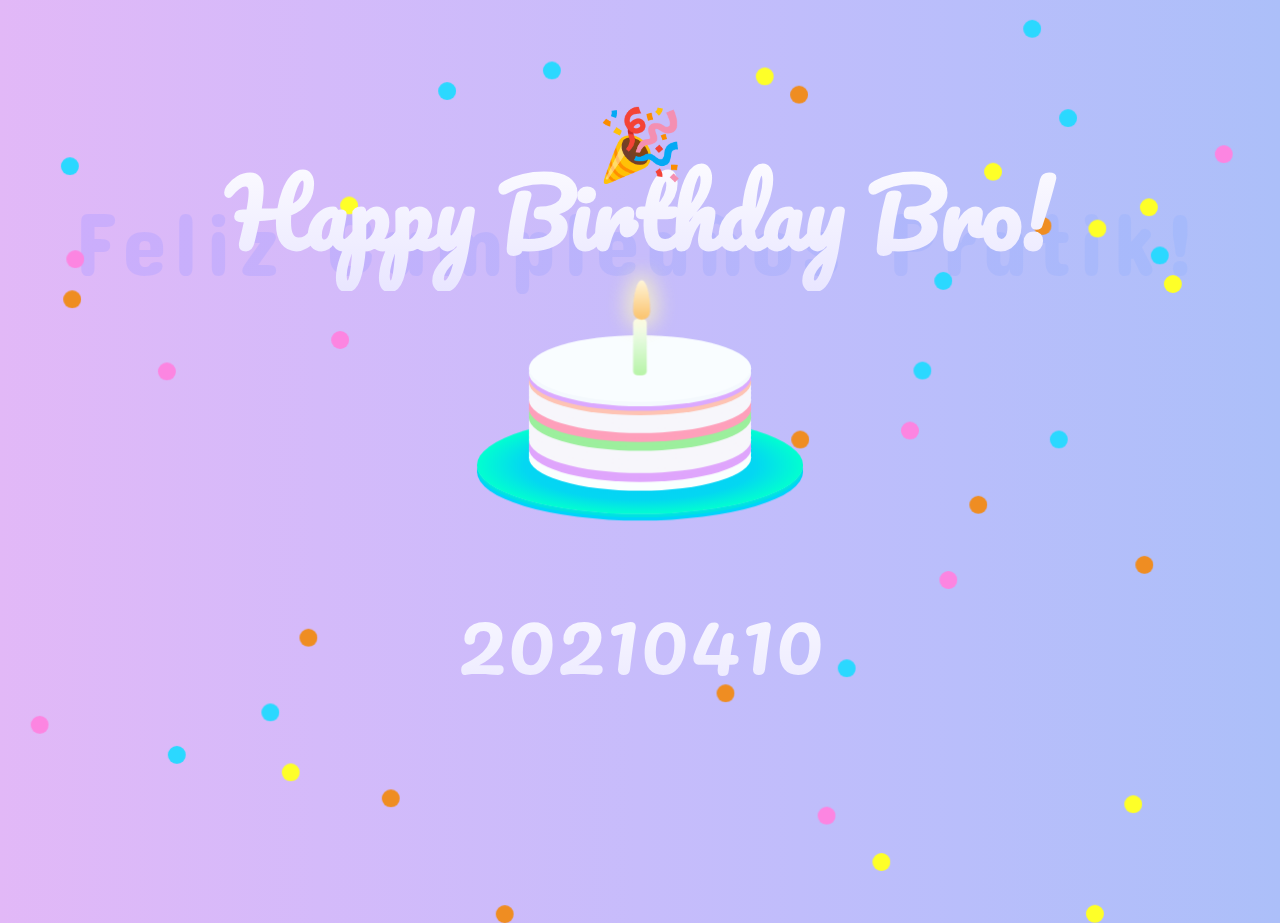
==== index.html @ d5855ffd "Rename 生日快乐.html to index.html" ====
<!DOCTYPE html>
<html lang="en">

<head>
    <meta charset="UTF-8">
    <title>生日快乐</title>

    <link rel="stylesheet" href="style.css">

</head>

<body>

    <bokeh></bokeh>
    <bokeh></bokeh>
    <bokeh></bokeh>
    <bokeh></bokeh>
    <bokeh></bokeh>
    <bokeh></bokeh>
    <bokeh></bokeh>
    <bokeh></bokeh>
    <bokeh></bokeh>
    <bokeh></bokeh>
    <bokeh></bokeh>
    <bokeh></bokeh>
    <bokeh></bokeh>
    <bokeh></bokeh>
    <bokeh></bokeh>
    <bokeh></bokeh>
    <bokeh></bokeh>
    <bokeh></bokeh>
    <bokeh></bokeh>
    <bokeh></bokeh>
    <bokeh></bokeh>
    <bokeh></bokeh>
    <bokeh></bokeh>
    <bokeh></bokeh>
    <bokeh></bokeh>
    <bokeh></bokeh>
    <bokeh></bokeh>
    <bokeh></bokeh>
    <bokeh></bokeh>
    <bokeh></bokeh>
    <bokeh></bokeh>
    <bokeh></bokeh>
    <bokeh></bokeh>
    <bokeh></bokeh>
    <bokeh></bokeh>
    <bokeh></bokeh>
    <bokeh></bokeh>
    <bokeh></bokeh>
    <bokeh></bokeh>
    <bokeh></bokeh>
    <bokeh></bokeh>
    <bokeh></bokeh>
    <bokeh></bokeh>
    <bokeh></bokeh>
    <bokeh></bokeh>

    <div class="mobile">最大化查看</div>
    <div class="pyro">
        <div class="before"></div>
        <div class="after"></div>
    </div>
    <h1>Feliz Cumpleaños Pratik!</h1>
    <h2>Happy Birthday Bro!</h2>
    <span>🎉</span>
    <div class="candle">
        <div id="flame" class="lit"></div>
    </div>

    <div class="cake"></div>
    <div class="plate"></div>
    <p>20210410</p>
</body>

</html>
---- style.css ----
@import url("https://fonts.googleapis.com/css?family=Concert+One|Pacifico");

.mobile {
    position: fixed;
    text-align: center;
    width: 100%;
    top: 50px;
    font-size: 90px;
    display: block;
}

h1,
h2,
span {
    display: none;
}

@media screen and (min-width: 670px) {
    .mobile {
        display: none;
    }

    h1,
    h2,
    span {
        display: block;
    }

    body {
        background: linear-gradient(to right, #e2b8f7, #d4bafa, #c7bcfb, #b9befb, #acbff9);
        cursor: crosshair;
        perspective: 1000px;
        transform-style: preserve-3d;
        font-family: "Pacifico", cursive;
    }

    h1 {
        position: fixed;
        text-align: center;
        width: 100%;
        top: 120px;
        font-size: 90px;
        background: -webkit-linear-gradient(0deg, #ceadfc 0%, #a3bbfb 100%);
        -webkit-background-clip: text;
        -webkit-text-fill-color: transparent;
        font-family: 'Concert One', cursive;
        font-weight: 400;
        z-index: -1;
        letter-spacing: 6px;
    }

    span {
        position: fixed;
        text-align: center;
        width: 100%;
        top: 70px;
        font-size: 70px;
    }

    h2 {
        position: fixed;
        text-align: center;
        width: 100%;
        top: 50px;
        font-size: 90px;
        background: -webkit-linear-gradient(90deg, #e9e6ff 0%, white 100%);
        -webkit-background-clip: text;
        -webkit-text-fill-color: transparent;
    }
    p{
        position: fixed;
        text-align: center;
        width: 100%;
        margin-top: 500px;
        top: 50px;
        font-size: 90px;
        background: -webkit-linear-gradient(90deg, #e9e6ff 0%, white 100%);
        -webkit-background-clip: text;
        -webkit-text-fill-color: transparent;
    }
    bokeh {
        position: fixed;
        width: 2vmin;
        height: 2vmin;
        border-radius: 50%;
        animation-name: explosion;
        animation-iteration-count: infinite;
        animation-direction: reverse;
        animation-timing-function: cubic-bezier(0.84, 0.02, 1, 1);
    }

    bokeh:nth-child(1) {
        background-color: #2bd8ff;
        transform: translate(70.7404476506vw, 39.2982912115vh);
        animation-duration: 2.451477853s;
        animation-delay: -3.9090695973s;
    }

    bokeh:nth-child(2) {
        background-color: #feff28;
        transform: translate(21.390916309vw, 83.9320950239vh);
        animation-duration: 2.6082661613s;
        animation-delay: -2.4177632704s;
    }

    bokeh:nth-child(3) {
        background-color: #feff28;
        transform: translate(99.4707896083vw, 50.8779038063vh);
        animation-duration: 2.3934609219s;
        animation-delay: -4.9374235187s;
    }

    bokeh:nth-child(4) {
        background-color: #ef8d22;
        transform: translate(88.0762428158vw, 60.8758646268vh);
        animation-duration: 4.3745762554s;
        animation-delay: -4.2335574629s;
    }

    bokeh:nth-child(5) {
        background-color: #feff28;
        transform: translate(87.209776097vw, 87.4722435411vh);
        animation-duration: 2.6247180243s;
        animation-delay: -0.3571633852s;
    }

    bokeh:nth-child(6) {
        background-color: #feff28;
        transform: translate(67.5348277973vw, 93.8934516001vh);
        animation-duration: 3.0630744908s;
        animation-delay: -4.4890304964s;
    }

    bokeh:nth-child(7) {
        background-color: #feff28;
        transform: translate(51.2278043561vw, 39.0030857051vh);
        animation-duration: 3.1065374294s;
        animation-delay: -4.5619134997s;
    }

    bokeh:nth-child(8) {
        background-color: #fc85e1;
        transform: translate(63.2547804674vw, 88.7449965817vh);
        animation-duration: 2.8384921355s;
        animation-delay: -0.0965491775s;
    }

    bokeh:nth-child(9) {
        background-color: #fc85e1;
        transform: translate(1.7747115187vw, 78.6520215079vh);
        animation-duration: 4.3100039072s;
        animation-delay: -0.553894004s;
    }

    bokeh:nth-child(10) {
        background-color: #ef8d22;
        transform: translate(61.1915375825vw, 46.9592056036vh);
        animation-duration: 2.6244512022s;
        animation-delay: -4.5897035553s;
    }

    bokeh:nth-child(11) {
        background-color: #ef8d22;
        transform: translate(4.3118502657vw, 31.3689335931vh);
        animation-duration: 2.9020870937s;
        animation-delay: -0.0475365525s;
    }

    bokeh:nth-child(12) {
        background-color: #fc85e1;
        transform: translate(11.7124176675vw, 39.3853134156vh);
        animation-duration: 2.7165067308s;
        animation-delay: -0.3402677425s;
    }

    bokeh:nth-child(13) {
        background-color: #fc85e1;
        transform: translate(94.2835231134vw, 15.247368654vh);
        animation-duration: 3.1761028617s;
        animation-delay: -4.3999397039s;
    }

    bokeh:nth-child(14) {
        background-color: #ef8d22;
        transform: translate(22.7721270307vw, 68.9730094645vh);
        animation-duration: 3.6217481701s;
        animation-delay: -4.3121585024s;
    }

    bokeh:nth-child(15) {
        background-color: #2bd8ff;
        transform: translate(82.1182207545vw, 11.2392421851vh);
        animation-duration: 3.4960993434s;
        animation-delay: -3.7739573258s;
    }

    bokeh:nth-child(16) {
        background-color: #2bd8ff;
        transform: translate(19.7968006723vw, 77.2717558727vh);
        animation-duration: 3.1354637591s;
        animation-delay: -2.8370634184s;
    }

    bokeh:nth-child(17) {
        background-color: #feff28;
        transform: translate(84.4109063964vw, 23.5168492096vh);
        animation-duration: 4.3723964886s;
        animation-delay: -1.7390935649s;
    }

    bokeh:nth-child(18) {
        background-color: #fc85e1;
        transform: translate(72.7671083205vw, 62.5592027903vh);
        animation-duration: 4.4313534479s;
        animation-delay: -3.0082038529s;
    }

    bokeh:nth-child(19) {
        background-color: #2bd8ff;
        transform: translate(79.3141365436vw, 1.3143345978vh);
        animation-duration: 2.392781523s;
        animation-delay: -0.261672225s;
    }

    bokeh:nth-child(20) {
        background-color: #ef8d22;
        transform: translate(29.2041570725vw, 86.8219678576vh);
        animation-duration: 3.7180833613s;
        animation-delay: -1.7317238209s;
    }

    bokeh:nth-child(21) {
        background-color: #2bd8ff;
        transform: translate(72.3682688076vw, 29.3261143931vh);
        animation-duration: 3.5629502006s;
        animation-delay: -4.5261179684s;
    }

    bokeh:nth-child(22) {
        background-color: #2bd8ff;
        transform: translate(41.7909696011vw, 5.9456249418vh);
        animation-duration: 2.7586444687s;
        animation-delay: -1.2172526656s;
    }

    bokeh:nth-child(23) {
        background-color: #feff28;
        transform: translate(76.2571451639vw, 17.195474965vh);
        animation-duration: 4.4228449437s;
        animation-delay: -0.4973092974s;
    }

    bokeh:nth-child(24) {
        background-color: #2bd8ff;
        transform: translate(64.8267410528vw, 72.3685961754vh);
        animation-duration: 4.0308729373s;
        animation-delay: -3.4748753047s;
    }

    bokeh:nth-child(25) {
        background-color: #feff28;
        transform: translate(51.9640189709vw, 48.6043629666vh);
        animation-duration: 3.1974276784s;
        animation-delay: -1.6166953152s;
    }

    bokeh:nth-child(26) {
        background-color: #ef8d22;
        transform: translate(41.1498699458vw, 47.5398372353vh);
        animation-duration: 4.8552340393s;
        animation-delay: -0.9697552189s;
    }

    bokeh:nth-child(27) {
        background-color: #2bd8ff;
        transform: translate(81.3954514701vw, 46.9511786798vh);
        animation-duration: 2.767644001s;
        animation-delay: -2.7950220038s;
    }

    bokeh:nth-child(28) {
        background-color: #ef8d22;
        transform: translate(75.1070545511vw, 54.2036989448vh);
        animation-duration: 4.7036199387s;
        animation-delay: -1.0505926433s;
    }

    bokeh:nth-child(29) {
        background-color: #fc85e1;
        transform: translate(25.2485702636vw, 35.8851684261vh);
        animation-duration: 3.7316305594s;
        animation-delay: -1.828910888s;
    }

    bokeh:nth-child(30) {
        background-color: #2bd8ff;
        transform: translate(33.607420868vw, 8.2345981698vh);
        animation-duration: 2.7029717368s;
        animation-delay: -2.5500282063s;
    }

    bokeh:nth-child(31) {
        background-color: #fc85e1;
        transform: translate(4.5567738711vw, 26.915212362vh);
        animation-duration: 3.4355180075s;
        animation-delay: -0.5790819766s;
    }

    bokeh:nth-child(32) {
        background-color: #feff28;
        transform: translate(25.9501588313vw, 20.9473646869vh);
        animation-duration: 4.3830077577s;
        animation-delay: -4.6564701835s;
    }

    bokeh:nth-child(33) {
        background-color: #feff28;
        transform: translate(90.303759829vw, 29.6733774558vh);
        animation-duration: 2.6689654722s;
        animation-delay: -0.9045308203s;
    }

    bokeh:nth-child(34) {
        background-color: #2bd8ff;
        transform: translate(89.2836951603vw, 26.5025411567vh);
        animation-duration: 2.6426834256s;
        animation-delay: -4.8319924428s;
    }

    bokeh:nth-child(35) {
        background-color: #ef8d22;
        transform: translate(49.6593402454vw, 41.2989731288vh);
        animation-duration: 2.53627768s;
        animation-delay: -1.6992049899s;
    }

    bokeh:nth-child(36) {
        background-color: #ef8d22;
        transform: translate(55.3578105489vw, 75.1503457961vh);
        animation-duration: 2.9803742064s;
        animation-delay: -3.860230436s;
    }

    bokeh:nth-child(37) {
        background-color: #feff28;
        transform: translate(84.2137545181vw, 99.6489820089vh);
        animation-duration: 2.8525129053s;
        animation-delay: -1.909336042s;
    }

    bokeh:nth-child(38) {
        background-color: #feff28;
        transform: translate(58.4226829219vw, 6.6082231423vh);
        animation-duration: 4.1724251653s;
        animation-delay: -2.5373921442s;
    }

    bokeh:nth-child(39) {
        background-color: #2bd8ff;
        transform: translate(4.1325762908vw, 16.5826905712vh);
        animation-duration: 3.3196820224s;
        animation-delay: -0.1998524335s;
    }

    bokeh:nth-child(40) {
        background-color: #ef8d22;
        transform: translate(38.1082612566vw, 99.6828149038vh);
        animation-duration: 2.4716860672s;
        animation-delay: -3.804687821s;
    }

    bokeh:nth-child(41) {
        background-color: #ef8d22;
        transform: translate(80.1246196199vw, 23.2154454066vh);
        animation-duration: 3.9966714491s;
        animation-delay: -3.2041854036s;
    }

    bokeh:nth-child(42) {
        background-color: #2bd8ff;
        transform: translate(12.4867607956vw, 81.990153671vh);
        animation-duration: 4.3771268993s;
        animation-delay: -2.9204017862s;
    }

    bokeh:nth-child(43) {
        background-color: #feff28;
        transform: translate(88.4304689846vw, 21.1509289349vh);
        animation-duration: 2.4345176476s;
        animation-delay: -1.7879472609s;
    }

    bokeh:nth-child(44) {
        background-color: #fc85e1;
        transform: translate(69.7647889352vw, 45.9607535566vh);
        animation-duration: 4.3935398987s;
        animation-delay: -3.4611102331s;
    }

    bokeh:nth-child(45) {
        background-color: #ef8d22;
        transform: translate(61.1024281766vw, 8.6360893002vh);
        animation-duration: 3.7418427756s;
        animation-delay: -0.8676250685s;
    }

    bokeh:nth-child(46) {
        background-color: #2bd8ff;
        transform: translate(3.2214371062vw, 25.2935105902vh);
        animation-duration: 3.074683766s;
        animation-delay: -0.4965853318s;
    }

    bokeh:nth-child(47) {
        background-color: #feff28;
        transform: translate(74.1716691607vw, 3.1894365936vh);
        animation-duration: 4.4907628187s;
        animation-delay: -2.968930085s;
    }

    bokeh:nth-child(48) {
        background-color: #fc85e1;
        transform: translate(71.7485884871vw, 81.5140808668vh);
        animation-duration: 4.6478212704s;
        animation-delay: -2.4913789916s;
    }

    bokeh:nth-child(49) {
        background-color: #ef8d22;
        transform: translate(68.5706834892vw, 26.9999891094vh);
        animation-duration: 4.4816990552s;
        animation-delay: -4.3381289066s;
    }

    bokeh:nth-child(50) {
        background-color: #ef8d22;
        transform: translate(41.4062073866vw, 53.7404657598vh);
        animation-duration: 3.4662897168s;
        animation-delay: -3.0623966223s;
    }

    bokeh:nth-child(51) {
        background-color: #ef8d22;
        transform: translate(87.7275522899vw, 57.8586420239vh);
        animation-duration: 4.5492821401s;
        animation-delay: -3.9375445372s;
    }

    bokeh:nth-child(52) {
        background-color: #fc85e1;
        transform: translate(98.2142162683vw, 57.3579443658vh);
        animation-duration: 2.8023852526s;
        animation-delay: -2.8018360542s;
    }

    bokeh:nth-child(53) {
        background-color: #ef8d22;
        transform: translate(58.9158153095vw, 2.5851120782vh);
        animation-duration: 4.8828427898s;
        animation-delay: -4.0170178676s;
    }

    bokeh:nth-child(54) {
        background-color: #feff28;
        transform: translate(21.8232629797vw, 30.541333487vh);
        animation-duration: 4.1215064165s;
        animation-delay: -1.7175877986s;
    }

    bokeh:nth-child(55) {
        background-color: #fc85e1;
        transform: translate(13.5806715283vw, 97.9236982484vh);
        animation-duration: 3.5107176799s;
        animation-delay: -2.201395581s;
    }

    bokeh:nth-child(56) {
        background-color: #feff28;
        transform: translate(14.4730253941vw, 70.3026987242vh);
        animation-duration: 2.8655370997s;
        animation-delay: -4.5406682184s;
    }

    bokeh:nth-child(57) {
        background-color: #feff28;
        transform: translate(8.9309655313vw, 17.5932162599vh);
        animation-duration: 3.8738411593s;
        animation-delay: -0.7726217596s;
    }

    bokeh:nth-child(58) {
        background-color: #fc85e1;
        transform: translate(37.5050301898vw, 74.5977925362vh);
        animation-duration: 2.8543587537s;
        animation-delay: -0.6382727009s;
    }

    bokeh:nth-child(59) {
        background-color: #fc85e1;
        transform: translate(44.1369706808vw, 19.0224357251vh);
        animation-duration: 3.4677241213s;
        animation-delay: -0.3790625881s;
    }

    bokeh:nth-child(60) {
        background-color: #ef8d22;
        transform: translate(89.9172143086vw, 60.5896372203vh);
        animation-duration: 2.2591286422s;
        animation-delay: -3.3436293949s;
    }

    bokeh:nth-child(61) {
        background-color: #2bd8ff;
        transform: translate(86.129997629vw, 57.7175593668vh);
        animation-duration: 3.3394070906s;
        animation-delay: -1.2058207724s;
    }

    bokeh:nth-child(62) {
        background-color: #ef8d22;
        transform: translate(62.6094040216vw, 64.6028247058vh);
        animation-duration: 2.7708027023s;
        animation-delay: -1.3248560361s;
    }

    bokeh:nth-child(63) {
        background-color: #fc85e1;
        transform: translate(1.4935870167vw, 49.1580693638vh);
        animation-duration: 4.0753471222s;
        animation-delay: -1.1042384607s;
    }

    bokeh:nth-child(64) {
        background-color: #ef8d22;
        transform: translate(49.4229799547vw, 14.4558125829vh);
        animation-duration: 4.6042743538s;
        animation-delay: -1.5068368619s;
    }

    bokeh:nth-child(65) {
        background-color: #2bd8ff;
        transform: translate(24.1752717226vw, 44.959300202vh);
        animation-duration: 2.7140677085s;
        animation-delay: -4.1288509334s;
    }

    bokeh:nth-child(66) {
        background-color: #2bd8ff;
        transform: translate(47.8734263303vw, 94.391925096vh);
        animation-duration: 4.5332114735s;
        animation-delay: -2.9163200431s;
    }

    bokeh:nth-child(67) {
        background-color: #ef8d22;
        transform: translate(78.8655189976vw, 86.980092905vh);
        animation-duration: 2.3004360444s;
        animation-delay: -2.2638107753s;
    }

    bokeh:nth-child(68) {
        background-color: #feff28;
        transform: translate(9.900688433vw, 44.1486399622vh);
        animation-duration: 4.5713456324s;
        animation-delay: -1.6496695177s;
    }

    bokeh:nth-child(69) {
        background-color: #fc85e1;
        transform: translate(69.5673498579vw, 22.4102469728vh);
        animation-duration: 4.5195536497s;
        animation-delay: -2.4477867877s;
    }

    bokeh:nth-child(70) {
        background-color: #fc85e1;
        transform: translate(11.1928628475vw, 56.5732657592vh);
        animation-duration: 4.2452477565s;
        animation-delay: -4.784497837s;
    }

    bokeh:nth-child(71) {
        background-color: #feff28;
        transform: translate(55.2490898496vw, 28.0060803314vh);
        animation-duration: 2.4738318304s;
        animation-delay: -4.2575550351s;
    }

    bokeh:nth-child(72) {
        background-color: #ef8d22;
        transform: translate(47.5206781163vw, 98.1803905721vh);
        animation-duration: 4.4299041867s;
        animation-delay: -1.6544913646s;
    }

    bokeh:nth-child(73) {
        background-color: #fc85e1;
        transform: translate(3.3800457033vw, 87.8857972808vh);
        animation-duration: 2.1543860283s;
        animation-delay: -1.5361790929s;
    }

    bokeh:nth-child(74) {
        background-color: #feff28;
        transform: translate(50.2022983803vw, 53.6621206454vh);
        animation-duration: 3.5498075114s;
        animation-delay: -1.622928478s;
    }

    bokeh:nth-child(75) {
        background-color: #2bd8ff;
        transform: translate(61.4792038272vw, 49.9574099775vh);
        animation-duration: 4.3023511502s;
        animation-delay: -2.5662268689s;
    }

    bokeh:nth-child(76) {
        background-color: #2bd8ff;
        transform: translate(96.8566584025vw, 62.4294941633vh);
        animation-duration: 3.0488542535s;
        animation-delay: -3.2247802825s;
    }

    bokeh:nth-child(77) {
        background-color: #ef8d22;
        transform: translate(39.2082016768vw, 31.510327441vh);
        animation-duration: 3.3263311044s;
        animation-delay: -4.8680742107s;
    }

    bokeh:nth-child(78) {
        background-color: #ef8d22;
        transform: translate(96.5195887397vw, 10.3731475626vh);
        animation-duration: 4.2409467825s;
        animation-delay: -0.7158376764s;
    }

    bokeh:nth-child(79) {
        background-color: #fc85e1;
        transform: translate(60.3099737688vw, 98.3753373411vh);
        animation-duration: 2.5537973442s;
        animation-delay: -0.63998392s;
    }

    bokeh:nth-child(80) {
        background-color: #ef8d22;
        transform: translate(11.5967388759vw, 14.9299043275vh);
        animation-duration: 2.8098590221s;
        animation-delay: -2.4370859968s;
    }

    bokeh:nth-child(81) {
        background-color: #ef8d22;
        transform: translate(74.1223777298vw, 70.1971631522vh);
        animation-duration: 4.2838589963s;
        animation-delay: -3.7401444523s;
    }

    bokeh:nth-child(82) {
        background-color: #feff28;
        transform: translate(84.1015262739vw, 81.3441360981vh);
        animation-duration: 3.2939592107s;
        animation-delay: -1.9150983315s;
    }

    bokeh:nth-child(83) {
        background-color: #fc85e1;
        transform: translate(0.7106752653vw, 36.7850329091vh);
        animation-duration: 4.8849572533s;
        animation-delay: -1.6034485131s;
    }

    bokeh:nth-child(84) {
        background-color: #ef8d22;
        transform: translate(87.8717119902vw, 89.8137587323vh);
        animation-duration: 4.4917909367s;
        animation-delay: -0.6839290268s;
    }

    bokeh:nth-child(85) {
        background-color: #fc85e1;
        transform: translate(57.2928640388vw, 75.8426881671vh);
        animation-duration: 3.1987712966s;
        animation-delay: -0.7031902792s;
    }

    bokeh:nth-child(86) {
        background-color: #fc85e1;
        transform: translate(95.0682843643vw, 18.2581374607vh);
        animation-duration: 2.8925956423s;
        animation-delay: -1.0572694348s;
    }

    bokeh:nth-child(87) {
        background-color: #fc85e1;
        transform: translate(59.0707981851vw, 48.7661464606vh);
        animation-duration: 2.6026617399s;
        animation-delay: -4.8628976688s;
    }

    bokeh:nth-child(88) {
        background-color: #fc85e1;
        transform: translate(41.8052009135vw, 3.1629584265vh);
        animation-duration: 3.9945698031s;
        animation-delay: -3.2234605093s;
    }

    bokeh:nth-child(89) {
        background-color: #2bd8ff;
        transform: translate(47.1542426485vw, 6.2335870209vh);
        animation-duration: 3.2101759535s;
        animation-delay: -4.3446493263s;
    }

    bokeh:nth-child(90) {
        background-color: #feff28;
        transform: translate(55.1752701425vw, 47.3028980994vh);
        animation-duration: 3.7706786674s;
        animation-delay: -3.1945484167s;
    }

    bokeh:nth-child(91) {
        background-color: #2bd8ff;
        transform: translate(64.3680183118vw, 70.2328105992vh);
        animation-duration: 4.9905256372s;
        animation-delay: -3.3445529913s;
    }

    bokeh:nth-child(92) {
        background-color: #fc85e1;
        transform: translate(57.1140237902vw, 90.0487890223vh);
        animation-duration: 3.8901112768s;
        animation-delay: -1.6312829089s;
    }

    bokeh:nth-child(93) {
        background-color: #feff28;
        transform: translate(79.8479180254vw, 50.5459436949vh);
        animation-duration: 2.0763765466s;
        animation-delay: -2.2578885579s;
    }

    bokeh:nth-child(94) {
        background-color: #feff28;
        transform: translate(19.6698287233vw, 25.3724994599vh);
        animation-duration: 2.3036069206s;
        animation-delay: -4.4809995763s;
    }

    bokeh:nth-child(95) {
        background-color: #fc85e1;
        transform: translate(53.2976851652vw, 47.9411811828vh);
        animation-duration: 4.0118610481s;
        animation-delay: -4.5248562455s;
    }

    bokeh:nth-child(96) {
        background-color: #feff28;
        transform: translate(39.9679535656vw, 74.256254716vh);
        animation-duration: 3.4959949039s;
        animation-delay: -3.4307375377s;
    }

    bokeh:nth-child(97) {
        background-color: #feff28;
        transform: translate(22.0090368657vw, 87.5674469503vh);
        animation-duration: 2.1309873931s;
        animation-delay: -2.9910336889s;
    }

    bokeh:nth-child(98) {
        background-color: #ef8d22;
        transform: translate(19.475671768vw, 52.8257337375vh);
        animation-duration: 2.0885845263s;
        animation-delay: -3.3263154797s;
    }

    bokeh:nth-child(99) {
        background-color: #ef8d22;
        transform: translate(64.559290293vw, 91.8668029819vh);
        animation-duration: 4.6404932212s;
        animation-delay: -4.9311549742s;
    }

    bokeh:nth-child(100) {
        background-color: #fc85e1;
        transform: translate(23.7654664572vw, 23.0565546063vh);
        animation-duration: 2.4373894218s;
        animation-delay: -3.7747104339s;
    }

    @keyframes explosion {
        0% {
            opacity: 0;
        }

        70% {
            opacity: 1;
        }

        100% {
            transform: translate(50vw, 100vh);
        }
    }

    .cake {
        position: relative;
        top: 250px;
        margin: auto;
        width: 200px;
        height: 60px;
        background: #f9fdff;
        border-radius: 100%;
        transform: translateZ(100px);
        box-shadow: 0px 4px 0px #f4f9fd, 0px 8px 0px #dba9ff, 0px 12px 0px #fec3b3, 0px 16px 0px #f7f6fb, 0px 20px 0px #f7f6fb, 0px 24px 0px #f7f6fb, 0px 28px 0px #f7f6fb, 0px 32px 0px #fea0bb, 0px 36px 0px #fea0bb, 0px 40px 0px #9cef9d, 0px 44px 0px #9cef9d, 0px 48px 0px #f7f6fb, 0px 52px 0px #f7f6fb, 0px 56px 0px #f7f6fb, 0px 60px 0px #f7f6fb, 0px 64px 0px #f7f6fb, 0px 68px 0px #dfa5fc, 0px 72px 0px #dfa5fc, 0px 76px 0px #fafffe, 0px 80px 0px #fafffe;
    }

    .plate {
        position: absolute;
        height: 90px;
        width: 300px;
        bottom: -95px;
        left: 50%;
        top: 380px;
        margin-left: -150px;
        border-radius: 100%;
        background: radial-gradient(ellipse closest-side at center, #08c7fe 0%, #04d7f2 71%, #02ffd0 100%);
        box-shadow: 0px 3px 0px #00e2e1, 0px 6px 0px #00d3fb;
        transform: translateZ(80px);
    }

    .candle {
        position: relative;
        height: 50px;
        width: 12px;
        top: 280px;
        margin: auto;
        background: linear-gradient(0deg, #b7f4a7 0%, white 100%);
        border-radius: 4px;
        transform: translateZ(120px);
    }

    #flame {
        position: absolute;
        z-index: 10;
    }

    .lit {
        background: linear-gradient(to bottom, #FFF6D9, #FBC36C);
        width: 15px;
        height: 35px;
        /*  Info on border radius. http://www.css3.info/preview/rounded-border/ */
        border-top-left-radius: 10px 35px;
        border-top-right-radius: 10px 35px;
        border-bottom-right-radius: 10px 10px;
        border-bottom-left-radius: 10px 10px;
        top: -34px;
        margin: auto;
        /*   http://www.css3.info/preview/box-shadow/ */
        box-shadow: 0 0 17px 7px rgba(251, 246, 190, 0.71);
        transform-origin: bottom;
        animation: flicker 1s ease-in-out alternate infinite;
    }

    @keyframes flicker {
        0% {
            transform: skewX(5deg);
            box-shadow: 0 0 17px 10px rgba(251, 246, 190, 0.71);
        }

        25% {
            transform: skewX(-5deg);
            box-shadow: 0 0 17px 5px rgba(251, 246, 190, 0.71);
        }

        50% {
            transform: skewX(10deg);
            box-shadow: 0 0 17px 7px rgba(251, 246, 190, 0.71);
        }

        75% {
            transform: skewX(-10deg);
            box-shadow: 0 0 17px 5px rgba(251, 246, 190, 0.71);
        }

        100% {
            transform: skewX(5deg);
            box-shadow: 0 0 17px 10px rgba(251, 246, 190, 0.71);
        }
    }

    .pyro>.before,
    .pyro>.after {
        position: fixed;
        width: 5px;
        height: 5px;
        border-radius: 50%;
        box-shadow: 0 0 #fff, 0 0 #fff, 0 0 #fff, 0 0 #fff, 0 0 #fff, 0 0 #fff, 0 0 #fff, 0 0 #fff, 0 0 #fff, 0 0 #fff, 0 0 #fff, 0 0 #fff, 0 0 #fff, 0 0 #fff, 0 0 #fff, 0 0 #fff, 0 0 #fff, 0 0 #fff, 0 0 #fff, 0 0 #fff, 0 0 #fff, 0 0 #fff, 0 0 #fff, 0 0 #fff, 0 0 #fff, 0 0 #fff, 0 0 #fff, 0 0 #fff, 0 0 #fff, 0 0 #fff, 0 0 #fff, 0 0 #fff, 0 0 #fff, 0 0 #fff, 0 0 #fff, 0 0 #fff, 0 0 #fff, 0 0 #fff, 0 0 #fff, 0 0 #fff, 0 0 #fff, 0 0 #fff, 0 0 #fff, 0 0 #fff, 0 0 #fff, 0 0 #fff, 0 0 #fff, 0 0 #fff, 0 0 #fff, 0 0 #fff, 0 0 #fff;
        -moz-animation: 1s bang ease-out infinite backwards, 1s gravity ease-in infinite backwards, 5s position linear infinite backwards;
        -webkit-animation: 1s bang ease-out infinite backwards, 1s gravity ease-in infinite backwards, 5s position linear infinite backwards;
        -o-animation: 1s bang ease-out infinite backwards, 1s gravity ease-in infinite backwards, 5s position linear infinite backwards;
        -ms-animation: 1s bang ease-out infinite backwards, 1s gravity ease-in infinite backwards, 5s position linear infinite backwards;
        animation: 1s bang ease-out infinite backwards, 1s gravity ease-in infinite backwards, 5s position linear infinite backwards;
    }

    .pyro>.after {
        -moz-animation-delay: 1.25s, 1.25s, 1.25s;
        -webkit-animation-delay: 1.25s, 1.25s, 1.25s;
        -o-animation-delay: 1.25s, 1.25s, 1.25s;
        -ms-animation-delay: 1.25s, 1.25s, 1.25s;
        animation-delay: 1.25s, 1.25s, 1.25s;
        -moz-animation-duration: 1.25s, 1.25s, 6.25s;
        -webkit-animation-duration: 1.25s, 1.25s, 6.25s;
        -o-animation-duration: 1.25s, 1.25s, 6.25s;
        -ms-animation-duration: 1.25s, 1.25s, 6.25s;
        animation-duration: 1.25s, 1.25s, 6.25s;
    }

    @-webkit-keyframes bang {
        to {
            box-shadow: -110px -104.6666666667px #00ff51, -3px 36.3333333333px #5eff00, 249px -295.6666666667px #00ff84, -165px -32.6666666667px #ff00e6, 49px -14.6666666667px #ff6600, -2px -370.6666666667px #00ddff, 60px -245.6666666667px #ddff00, 135px -205.6666666667px #00a6ff, 139px -204.6666666667px #ff00fb, -36px -155.6666666667px #00ff48, -75px 8.3333333333px #00ff84, -202px -139.6666666667px #00ff0d, 123px -84.6666666667px #00ffaa, 37px -396.6666666667px #6aff00, -157px -134.6666666667px #ff5900, 7px 6.3333333333px #ffbb00, 222px -15.6666666667px #66ff00, -114px -40.6666666667px #ffb700, -127px -49.6666666667px #ffb300, 130px -63.6666666667px #0080ff, 139px -11.6666666667px #0077ff, -167px -301.6666666667px #ff00e6, 55px -222.6666666667px #62ff00, 12px -10.6666666667px #95ff00, -240px -114.6666666667px #ff9900, -78px -210.6666666667px blue, 175px -142.6666666667px #3700ff, 83px -316.6666666667px #ff00c4, 69px -390.6666666667px #ff0040, -168px -361.6666666667px #00aaff, -44px -87.6666666667px #0040ff, 235px -415.6666666667px #ffae00, 45px 55.3333333333px #00ff0d, -61px -2.6666666667px #e600ff, -225px -59.6666666667px #59ff00, -30px 48.3333333333px #00f7ff, 211px -170.6666666667px #f700ff, -165px -209.6666666667px #37ff00, -131px -306.6666666667px #00ff66, -137px 54.3333333333px red, 42px -397.6666666667px #00e1ff, 230px -250.6666666667px #ff4d00, -172px -335.6666666667px #000dff, 143px -342.6666666667px #04ff00, -76px -194.6666666667px #fff200, -237px -166.6666666667px #00a6ff, -172px -178.6666666667px #d0ff00, 51px -72.6666666667px #1500ff, -206px 34.3333333333px #ff0015, 51px 11.3333333333px #ff0400, -149px -215.6666666667px #ff0048;
        }
    }

    @-moz-keyframes bang {
        to {
            box-shadow: -110px -104.6666666667px #00ff51, -3px 36.3333333333px #5eff00, 249px -295.6666666667px #00ff84, -165px -32.6666666667px #ff00e6, 49px -14.6666666667px #ff6600, -2px -370.6666666667px #00ddff, 60px -245.6666666667px #ddff00, 135px -205.6666666667px #00a6ff, 139px -204.6666666667px #ff00fb, -36px -155.6666666667px #00ff48, -75px 8.3333333333px #00ff84, -202px -139.6666666667px #00ff0d, 123px -84.6666666667px #00ffaa, 37px -396.6666666667px #6aff00, -157px -134.6666666667px #ff5900, 7px 6.3333333333px #ffbb00, 222px -15.6666666667px #66ff00, -114px -40.6666666667px #ffb700, -127px -49.6666666667px #ffb300, 130px -63.6666666667px #0080ff, 139px -11.6666666667px #0077ff, -167px -301.6666666667px #ff00e6, 55px -222.6666666667px #62ff00, 12px -10.6666666667px #95ff00, -240px -114.6666666667px #ff9900, -78px -210.6666666667px blue, 175px -142.6666666667px #3700ff, 83px -316.6666666667px #ff00c4, 69px -390.6666666667px #ff0040, -168px -361.6666666667px #00aaff, -44px -87.6666666667px #0040ff, 235px -415.6666666667px #ffae00, 45px 55.3333333333px #00ff0d, -61px -2.6666666667px #e600ff, -225px -59.6666666667px #59ff00, -30px 48.3333333333px #00f7ff, 211px -170.6666666667px #f700ff, -165px -209.6666666667px #37ff00, -131px -306.6666666667px #00ff66, -137px 54.3333333333px red, 42px -397.6666666667px #00e1ff, 230px -250.6666666667px #ff4d00, -172px -335.6666666667px #000dff, 143px -342.6666666667px #04ff00, -76px -194.6666666667px #fff200, -237px -166.6666666667px #00a6ff, -172px -178.6666666667px #d0ff00, 51px -72.6666666667px #1500ff, -206px 34.3333333333px #ff0015, 51px 11.3333333333px #ff0400, -149px -215.6666666667px #ff0048;
        }
    }

    @-o-keyframes bang {
        to {
            box-shadow: -110px -104.6666666667px #00ff51, -3px 36.3333333333px #5eff00, 249px -295.6666666667px #00ff84, -165px -32.6666666667px #ff00e6, 49px -14.6666666667px #ff6600, -2px -370.6666666667px #00ddff, 60px -245.6666666667px #ddff00, 135px -205.6666666667px #00a6ff, 139px -204.6666666667px #ff00fb, -36px -155.6666666667px #00ff48, -75px 8.3333333333px #00ff84, -202px -139.6666666667px #00ff0d, 123px -84.6666666667px #00ffaa, 37px -396.6666666667px #6aff00, -157px -134.6666666667px #ff5900, 7px 6.3333333333px #ffbb00, 222px -15.6666666667px #66ff00, -114px -40.6666666667px #ffb700, -127px -49.6666666667px #ffb300, 130px -63.6666666667px #0080ff, 139px -11.6666666667px #0077ff, -167px -301.6666666667px #ff00e6, 55px -222.6666666667px #62ff00, 12px -10.6666666667px #95ff00, -240px -114.6666666667px #ff9900, -78px -210.6666666667px blue, 175px -142.6666666667px #3700ff, 83px -316.6666666667px #ff00c4, 69px -390.6666666667px #ff0040, -168px -361.6666666667px #00aaff, -44px -87.6666666667px #0040ff, 235px -415.6666666667px #ffae00, 45px 55.3333333333px #00ff0d, -61px -2.6666666667px #e600ff, -225px -59.6666666667px #59ff00, -30px 48.3333333333px #00f7ff, 211px -170.6666666667px #f700ff, -165px -209.6666666667px #37ff00, -131px -306.6666666667px #00ff66, -137px 54.3333333333px red, 42px -397.6666666667px #00e1ff, 230px -250.6666666667px #ff4d00, -172px -335.6666666667px #000dff, 143px -342.6666666667px #04ff00, -76px -194.6666666667px #fff200, -237px -166.6666666667px #00a6ff, -172px -178.6666666667px #d0ff00, 51px -72.6666666667px #1500ff, -206px 34.3333333333px #ff0015, 51px 11.3333333333px #ff0400, -149px -215.6666666667px #ff0048;
        }
    }

    @-ms-keyframes bang {
        to {
            box-shadow: -110px -104.6666666667px #00ff51, -3px 36.3333333333px #5eff00, 249px -295.6666666667px #00ff84, -165px -32.6666666667px #ff00e6, 49px -14.6666666667px #ff6600, -2px -370.6666666667px #00ddff, 60px -245.6666666667px #ddff00, 135px -205.6666666667px #00a6ff, 139px -204.6666666667px #ff00fb, -36px -155.6666666667px #00ff48, -75px 8.3333333333px #00ff84, -202px -139.6666666667px #00ff0d, 123px -84.6666666667px #00ffaa, 37px -396.6666666667px #6aff00, -157px -134.6666666667px #ff5900, 7px 6.3333333333px #ffbb00, 222px -15.6666666667px #66ff00, -114px -40.6666666667px #ffb700, -127px -49.6666666667px #ffb300, 130px -63.6666666667px #0080ff, 139px -11.6666666667px #0077ff, -167px -301.6666666667px #ff00e6, 55px -222.6666666667px #62ff00, 12px -10.6666666667px #95ff00, -240px -114.6666666667px #ff9900, -78px -210.6666666667px blue, 175px -142.6666666667px #3700ff, 83px -316.6666666667px #ff00c4, 69px -390.6666666667px #ff0040, -168px -361.6666666667px #00aaff, -44px -87.6666666667px #0040ff, 235px -415.6666666667px #ffae00, 45px 55.3333333333px #00ff0d, -61px -2.6666666667px #e600ff, -225px -59.6666666667px #59ff00, -30px 48.3333333333px #00f7ff, 211px -170.6666666667px #f700ff, -165px -209.6666666667px #37ff00, -131px -306.6666666667px #00ff66, -137px 54.3333333333px red, 42px -397.6666666667px #00e1ff, 230px -250.6666666667px #ff4d00, -172px -335.6666666667px #000dff, 143px -342.6666666667px #04ff00, -76px -194.6666666667px #fff200, -237px -166.6666666667px #00a6ff, -172px -178.6666666667px #d0ff00, 51px -72.6666666667px #1500ff, -206px 34.3333333333px #ff0015, 51px 11.3333333333px #ff0400, -149px -215.6666666667px #ff0048;
        }
    }

    @keyframes bang {
        to {
            box-shadow: -110px -104.6666666667px #00ff51, -3px 36.3333333333px #5eff00, 249px -295.6666666667px #00ff84, -165px -32.6666666667px #ff00e6, 49px -14.6666666667px #ff6600, -2px -370.6666666667px #00ddff, 60px -245.6666666667px #ddff00, 135px -205.6666666667px #00a6ff, 139px -204.6666666667px #ff00fb, -36px -155.6666666667px #00ff48, -75px 8.3333333333px #00ff84, -202px -139.6666666667px #00ff0d, 123px -84.6666666667px #00ffaa, 37px -396.6666666667px #6aff00, -157px -134.6666666667px #ff5900, 7px 6.3333333333px #ffbb00, 222px -15.6666666667px #66ff00, -114px -40.6666666667px #ffb700, -127px -49.6666666667px #ffb300, 130px -63.6666666667px #0080ff, 139px -11.6666666667px #0077ff, -167px -301.6666666667px #ff00e6, 55px -222.6666666667px #62ff00, 12px -10.6666666667px #95ff00, -240px -114.6666666667px #ff9900, -78px -210.6666666667px blue, 175px -142.6666666667px #3700ff, 83px -316.6666666667px #ff00c4, 69px -390.6666666667px #ff0040, -168px -361.6666666667px #00aaff, -44px -87.6666666667px #0040ff, 235px -415.6666666667px #ffae00, 45px 55.3333333333px #00ff0d, -61px -2.6666666667px #e600ff, -225px -59.6666666667px #59ff00, -30px 48.3333333333px #00f7ff, 211px -170.6666666667px #f700ff, -165px -209.6666666667px #37ff00, -131px -306.6666666667px #00ff66, -137px 54.3333333333px red, 42px -397.6666666667px #00e1ff, 230px -250.6666666667px #ff4d00, -172px -335.6666666667px #000dff, 143px -342.6666666667px #04ff00, -76px -194.6666666667px #fff200, -237px -166.6666666667px #00a6ff, -172px -178.6666666667px #d0ff00, 51px -72.6666666667px #1500ff, -206px 34.3333333333px #ff0015, 51px 11.3333333333px #ff0400, -149px -215.6666666667px #ff0048;
        }
    }

    @-webkit-keyframes gravity {
        to {
            transform: translateY(200px);
            -moz-transform: translateY(200px);
            -webkit-transform: translateY(200px);
            -o-transform: translateY(200px);
            -ms-transform: translateY(200px);
            opacity: 0;
        }
    }

    @-moz-keyframes gravity {
        to {
            transform: translateY(200px);
            -moz-transform: translateY(200px);
            -webkit-transform: translateY(200px);
            -o-transform: translateY(200px);
            -ms-transform: translateY(200px);
            opacity: 0;
        }
    }

    @-o-keyframes gravity {
        to {
            transform: translateY(200px);
            -moz-transform: translateY(200px);
            -webkit-transform: translateY(200px);
            -o-transform: translateY(200px);
            -ms-transform: translateY(200px);
            opacity: 0;
        }
    }

    @-ms-keyframes gravity {
        to {
            transform: translateY(200px);
            -moz-transform: translateY(200px);
            -webkit-transform: translateY(200px);
            -o-transform: translateY(200px);
            -ms-transform: translateY(200px);
            opacity: 0;
        }
    }

    @keyframes gravity {
        to {
            transform: translateY(200px);
            -moz-transform: translateY(200px);
            -webkit-transform: translateY(200px);
            -o-transform: translateY(200px);
            -ms-transform: translateY(200px);
            opacity: 0;
        }
    }

    @-webkit-keyframes position {

        0%,
        19.9% {
            margin-top: 10%;
            margin-left: 40%;
        }

        20%,
        39.9% {
            margin-top: 40%;
            margin-left: 30%;
        }

        40%,
        59.9% {
            margin-top: 20%;
            margin-left: 70%;
        }

        60%,
        79.9% {
            margin-top: 30%;
            margin-left: 20%;
        }

        80%,
        99.9% {
            margin-top: 30%;
            margin-left: 80%;
        }
    }

    @-moz-keyframes position {

        0%,
        19.9% {
            margin-top: 10%;
            margin-left: 40%;
        }

        20%,
        39.9% {
            margin-top: 40%;
            margin-left: 30%;
        }

        40%,
        59.9% {
            margin-top: 20%;
            margin-left: 70%;
        }

        60%,
        79.9% {
            margin-top: 30%;
            margin-left: 20%;
        }

        80%,
        99.9% {
            margin-top: 30%;
            margin-left: 80%;
        }
    }

    @-o-keyframes position {

        0%,
        19.9% {
            margin-top: 10%;
            margin-left: 40%;
        }

        20%,
        39.9% {
            margin-top: 40%;
            margin-left: 30%;
        }

        40%,
        59.9% {
            margin-top: 20%;
            margin-left: 70%;
        }

        60%,
        79.9% {
            margin-top: 30%;
            margin-left: 20%;
        }

        80%,
        99.9% {
            margin-top: 30%;
            margin-left: 80%;
        }
    }

    @-ms-keyframes position {

        0%,
        19.9% {
            margin-top: 10%;
            margin-left: 40%;
        }

        20%,
        39.9% {
            margin-top: 40%;
            margin-left: 30%;
        }

        40%,
        59.9% {
            margin-top: 20%;
            margin-left: 70%;
        }

        60%,
        79.9% {
            margin-top: 30%;
            margin-left: 20%;
        }

        80%,
        99.9% {
            margin-top: 30%;
            margin-left: 80%;
        }
    }

    @keyframes position {

        0%,
        19.9% {
            margin-top: 10%;
            margin-left: 40%;
        }

        20%,
        39.9% {
            margin-top: 40%;
            margin-left: 30%;
        }

        40%,
        59.9% {
            margin-top: 20%;
            margin-left: 70%;
        }

        60%,
        79.9% {
            margin-top: 30%;
            margin-left: 20%;
        }

        80%,
        99.9% {
            margin-top: 30%;
            margin-left: 80%;
        }
    }
}
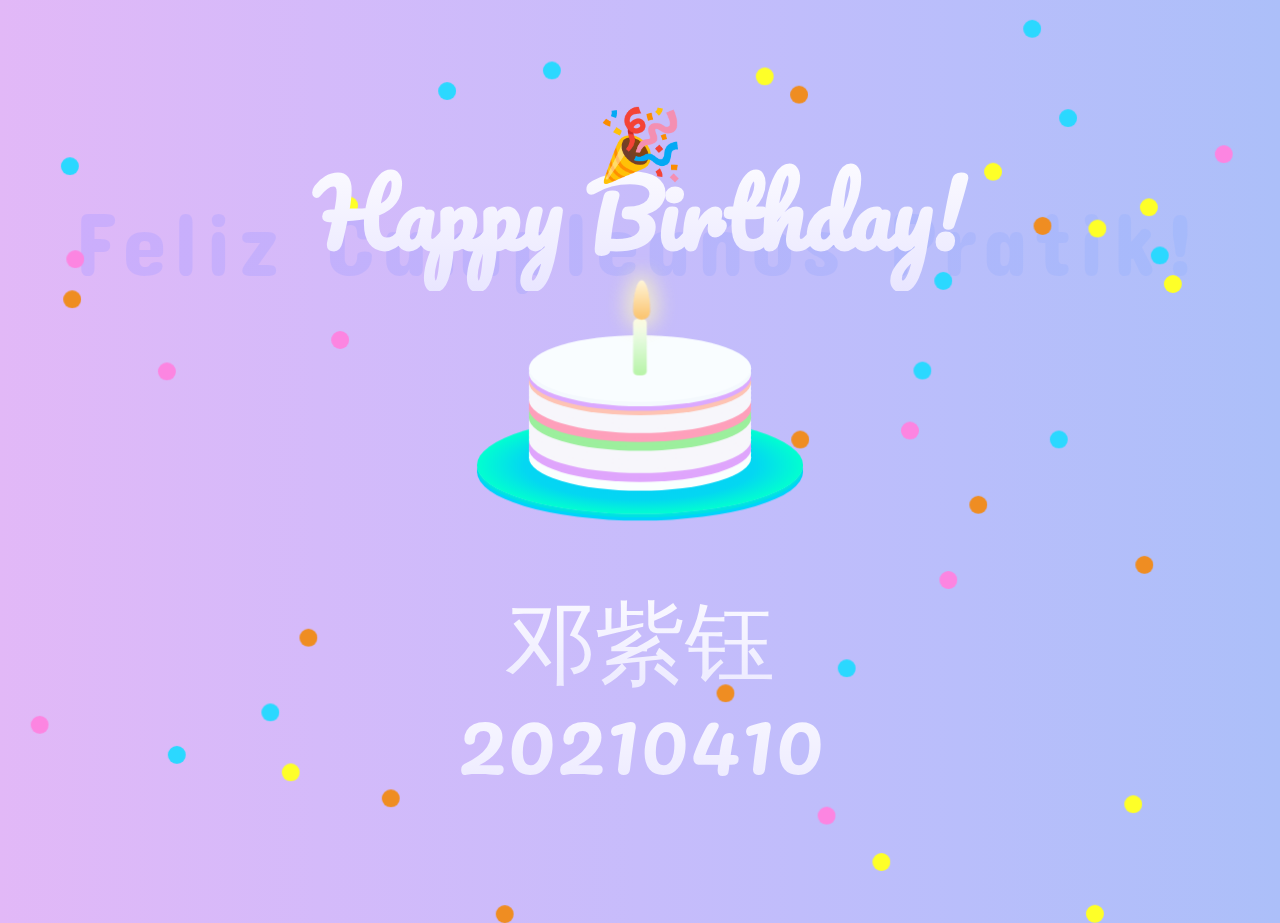
==== commit a9c89527: "Update and rename 生日快乐.html to index.html" ====
--- a/index.html
+++ b/index.html
@@ -63,7 +63,7 @@
         <div class="after"></div>
     </div>
     <h1>Feliz Cumpleaños Pratik!</h1>
-    <h2>Happy Birthday Bro!</h2>
+    <h2 class="aaa">Happy Birthday!</h2>
     <span>🎉</span>
     <div class="candle">
         <div id="flame" class="lit"></div>
@@ -71,7 +71,8 @@
 
     <div class="cake"></div>
     <div class="plate"></div>
-    <p>20210410</p>
+    <p class="aaa" style="margin-top: 500px;">邓紫钰</p>
+    <p class="aaa" style="margin-top: 600px;">20210410</p>
 </body>
 
 </html>
